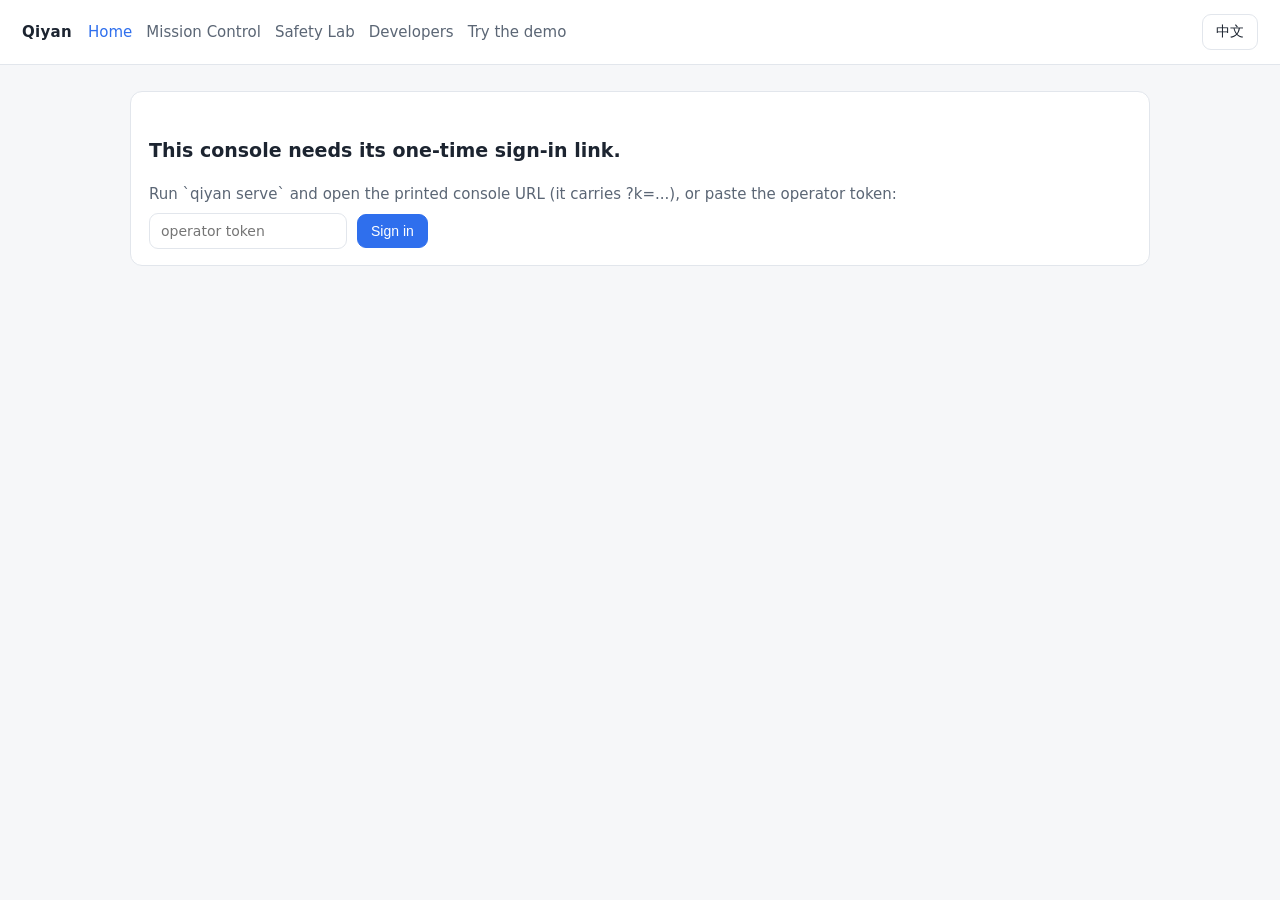
==== internal/api/uiassets/index.html @ 935458f2 "feat(console): add the embedded mission control console with connect and developer views" ====
<!DOCTYPE html>
<html lang="en">
<head>
<meta charset="utf-8">
<meta name="viewport" content="width=device-width, initial-scale=1">
<link rel="stylesheet" href="app.css">
<title>Qiyan</title>
</head>
<body data-page="nav_home">
<header class="top">
  <span class="brand">Qiyan</span>
  <nav id="topnav"></nav>
  <span class="grow"></span>
  <button id="lang-toggle">中文</button>
</header>
<main id="main">
  <h1 data-i18n="app_title"></h1>
  <p class="lead" data-i18n="home_lead"></p>

  <div id="status" class="notice" style="display:none"></div>

  <div class="grid cards" style="margin-top:20px">
    <div class="card">
      <h3 data-i18n="home_card_team_t"></h3>
      <p data-i18n="home_card_team_d"></p>
      <a class="go" href="mission.html" data-i18n="home_card_team_b"></a>
    </div>
    <div class="card">
      <h3 data-i18n="home_card_lab_t"></h3>
      <p data-i18n="home_card_lab_d"></p>
      <a class="go" href="lab.html" data-i18n="home_card_lab_b"></a>
    </div>
    <div class="card">
      <h3 data-i18n="home_card_dev_t"></h3>
      <p data-i18n="home_card_dev_d"></p>
      <a class="go" href="dev.html" data-i18n="home_card_dev_b"></a>
    </div>
  </div>

  <div class="card" style="margin-top:18px; border-color: var(--demo)">
    <div class="row">
      <span class="badge demo" data-i18n="demo_badge"></span>
    </div>
    <h3 data-i18n="home_demo_t"></h3>
    <p data-i18n="home_demo_d"></p>
    <a class="go" href="demo.html" data-i18n="home_demo_b" style="background: var(--demo)"></a>
  </div>

  <p class="foot">Qiyan — local-first. Nothing on these pages leaves this computer.</p>
</main>
<script src="i18n.js"></script>
<script src="app.js"></script>
<script src="index.js"></script>
</body>
</html>
---- internal/api/uiassets/app.css ----
/* Qiyan console styles. One file, no dependencies, light and dark. */
:root {
  --bg: #f6f7f9;
  --panel: #ffffff;
  --ink: #1c2430;
  --muted: #5b6675;
  --line: #e2e6ec;
  --accent: #2f6fed;
  --accent-ink: #ffffff;
  --ok: #1f9d55;
  --warn: #b45309;
  --bad: #c0362c;
  --demo: #7c3aed;
  --radius: 12px;
}
@media (prefers-color-scheme: dark) {
  :root {
    --bg: #12161c;
    --panel: #1b2129;
    --ink: #e8ecf2;
    --muted: #9aa5b1;
    --line: #2c3440;
    --accent: #5b8df6;
  }
}
* { box-sizing: border-box; }
html, body { margin: 0; padding: 0; }
body {
  background: var(--bg);
  color: var(--ink);
  font: 15px/1.5 system-ui, -apple-system, "Segoe UI", Roboto, "PingFang SC", "Microsoft YaHei", sans-serif;
}
header.top {
  display: flex; align-items: center; gap: 16px;
  padding: 14px 22px; border-bottom: 1px solid var(--line);
  background: var(--panel); position: sticky; top: 0; z-index: 10;
}
header.top .brand { font-weight: 700; letter-spacing: 0.3px; }
header.top .grow { flex: 1; }
header.top a { color: var(--muted); text-decoration: none; margin-right: 14px; }
header.top a:hover, header.top a.active { color: var(--accent); }
main { max-width: 1060px; margin: 0 auto; padding: 26px 20px 80px; }
h1 { font-size: 26px; margin: 6px 0 4px; }
h2 { font-size: 19px; margin: 26px 0 10px; }
p.lead { color: var(--muted); margin-top: 0; }
.grid { display: grid; gap: 16px; }
.grid.cards { grid-template-columns: repeat(auto-fit, minmax(270px, 1fr)); }
.card {
  background: var(--panel); border: 1px solid var(--line); border-radius: var(--radius);
  padding: 18px 18px 16px; display: flex; flex-direction: column; gap: 8px;
}
.card h3 { margin: 0; font-size: 17px; }
.card p { margin: 0; color: var(--muted); }
.card a.go, button.go {
  margin-top: auto; display: inline-block; background: var(--accent); color: var(--accent-ink);
  border: 0; border-radius: 9px; padding: 9px 14px; font-size: 14px; cursor: pointer;
  text-decoration: none; width: fit-content;
}
button, .btn {
  border: 1px solid var(--line); background: var(--panel); color: var(--ink);
  border-radius: 9px; padding: 8px 13px; cursor: pointer; font-size: 14px;
}
button.primary { background: var(--accent); border-color: var(--accent); color: var(--accent-ink); }
button.danger { color: var(--bad); border-color: var(--bad); }
button:disabled { opacity: 0.5; cursor: default; }
.badge {
  display: inline-block; border-radius: 999px; padding: 2px 10px; font-size: 12px;
  border: 1px solid var(--line); color: var(--muted);
}
.badge.demo { border-color: var(--demo); color: var(--demo); font-weight: 600; }
.badge.ok { border-color: var(--ok); color: var(--ok); }
.badge.warn { border-color: var(--warn); color: var(--warn); }
.badge.bad { border-color: var(--bad); color: var(--bad); }
.muted { color: var(--muted); }
.mono { font-family: ui-monospace, SFMono-Regular, Consolas, monospace; font-size: 13px; }
table { width: 100%; border-collapse: collapse; }
th, td { text-align: left; padding: 8px 10px; border-bottom: 1px solid var(--line); font-size: 14px; }
th { color: var(--muted); font-weight: 600; }
.row { display: flex; gap: 10px; align-items: center; flex-wrap: wrap; }
.spread { display: flex; justify-content: space-between; align-items: center; gap: 10px; }
pre.snippet {
  background: var(--bg); border: 1px solid var(--line); border-radius: 9px;
  padding: 12px; overflow: auto; font-size: 13px;
}
.notice { border-left: 4px solid var(--accent); background: var(--panel);
  border-radius: 8px; padding: 12px 14px; border: 1px solid var(--line); }
.notice.warn { border-left-color: var(--warn); }
.notice.bad { border-left-color: var(--bad); }
.field { display: flex; flex-direction: column; gap: 6px; margin-bottom: 14px; }
.field label { font-size: 13px; color: var(--muted); }
input[type="text"], input[type="number"], textarea, select {
  background: var(--panel); color: var(--ink); border: 1px solid var(--line);
  border-radius: 9px; padding: 9px 11px; font-size: 14px; font-family: inherit;
}
textarea { min-height: 90px; resize: vertical; }
.timeline { display: flex; flex-direction: column; gap: 8px; }
.timeline .ev { display: flex; gap: 10px; align-items: baseline; font-size: 14px; }
.timeline .ev .t { color: var(--muted); font-size: 12px; min-width: 64px; }
.fleet { display: grid; gap: 14px; grid-template-columns: repeat(auto-fit, minmax(220px, 1fr)); }
.agent { border: 1px solid var(--line); border-radius: var(--radius); background: var(--panel); padding: 14px; }
.agent .who { font-weight: 600; }
.dot { display: inline-block; width: 9px; height: 9px; border-radius: 50%; margin-right: 6px; background: var(--muted); }
.dot.running { background: var(--accent); animation: pulse 1.2s infinite; }
.dot.done { background: var(--ok); }
.dot.waiting { background: var(--warn); }
.dot.failed { background: var(--bad); }
@keyframes pulse { 50% { opacity: 0.35; } }
.map { border: 1px solid var(--line); border-radius: var(--radius); background: var(--panel); padding: 14px; overflow: auto; }
.map .edge { display: flex; gap: 8px; align-items: center; font-size: 13px; padding: 3px 0; }
.map .arrow { color: var(--muted); }
.foot { color: var(--muted); font-size: 12px; margin-top: 40px; }
.approval { border: 1px solid var(--warn); border-radius: var(--radius); background: var(--panel); padding: 14px; display: flex; flex-direction: column; gap: 8px; }
.approval .q { font-weight: 600; }
kbd { background: var(--bg); border: 1px solid var(--line); border-radius: 5px; padding: 1px 6px; font-size: 12px; }
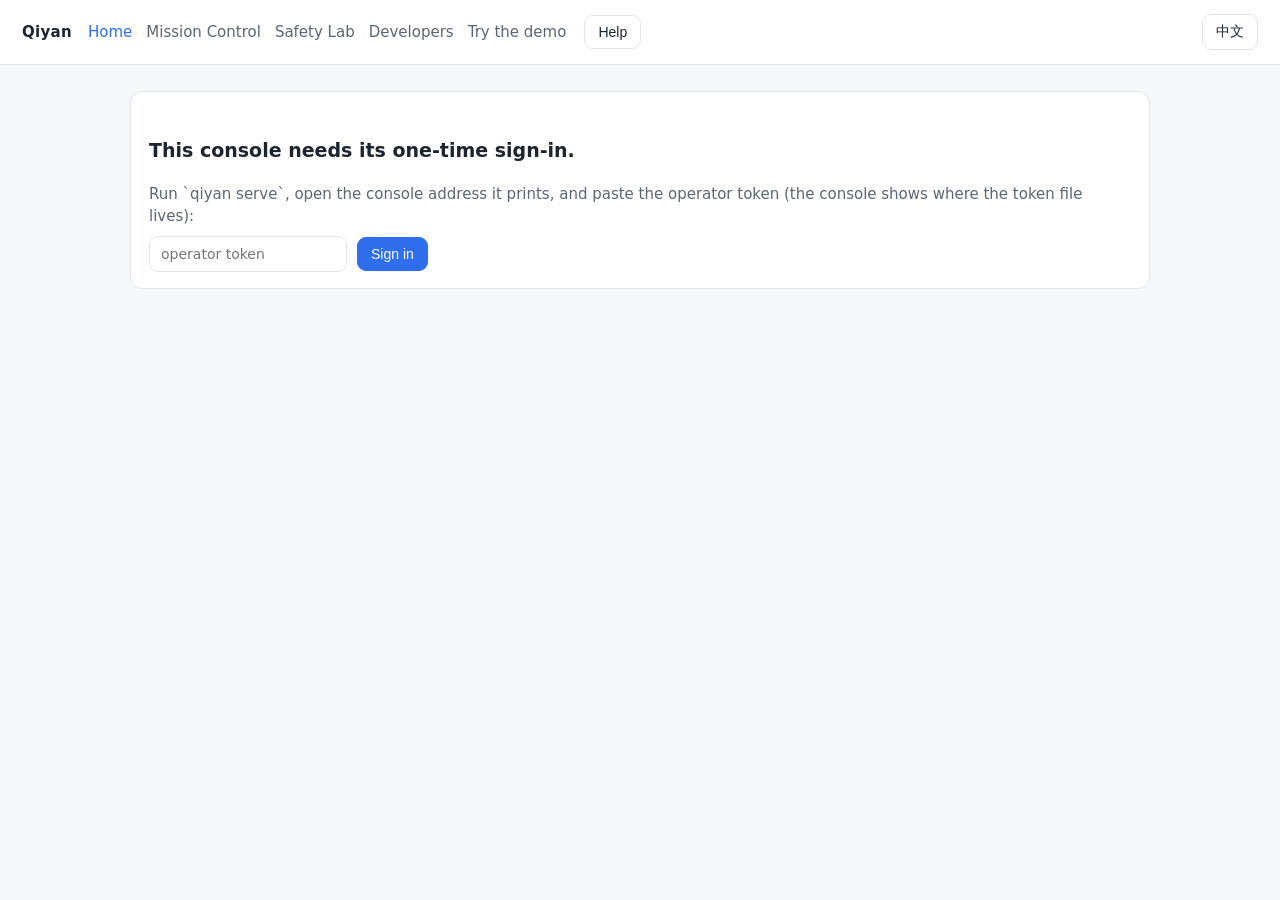
==== commit 35a35c70: "fix(ui): express visibility and layout with classes, not inline styles (CSP blocks style attributes)" ====
--- a/internal/api/uiassets/index.html
+++ b/internal/api/uiassets/index.html
@@ -17,9 +17,9 @@
   <h1 data-i18n="app_title"></h1>
   <p class="lead" data-i18n="home_lead"></p>
 
-  <div id="status" class="notice" style="display:none"></div>
+  <div id="status" class="notice hidden"></div>
 
-  <div class="grid cards" style="margin-top:20px">
+  <div class="grid cards mt20">
     <div class="card">
       <h3 data-i18n="home_card_team_t"></h3>
       <p data-i18n="home_card_team_d"></p>
@@ -37,16 +37,16 @@
     </div>
   </div>
 
-  <div class="card" style="margin-top:18px; border-color: var(--demo)">
+  <div class="card demo-card">
     <div class="row">
       <span class="badge demo" data-i18n="demo_badge"></span>
     </div>
     <h3 data-i18n="home_demo_t"></h3>
     <p data-i18n="home_demo_d"></p>
-    <a class="go" href="demo.html" data-i18n="home_demo_b" style="background: var(--demo)"></a>
+    <a class="go demo-go" href="demo.html" data-i18n="home_demo_b"></a>
   </div>
 
-  <p class="foot">Qiyan — local-first. Nothing on these pages leaves this computer.</p>
+  <p class="foot" data-i18n="foot_local"></p>
 </main>
 <script src="i18n.js"></script>
 <script src="app.js"></script>
--- a/internal/api/uiassets/app.css
+++ b/internal/api/uiassets/app.css
@@ -112,3 +112,61 @@
 .approval { border: 1px solid var(--warn); border-radius: var(--radius); background: var(--panel); padding: 14px; display: flex; flex-direction: column; gap: 8px; }
 .approval .q { font-weight: 600; }
 kbd { background: var(--bg); border: 1px solid var(--line); border-radius: 5px; padding: 1px 6px; font-size: 12px; }
+
+/* Project picker (picker.js): compact panel with connected projects,
+   recents, a folder browser and a one-folder workspace creator. */
+.picker-panel { margin-top: 8px; gap: 10px; max-height: 420px; overflow: auto; }
+.picker-section { display: flex; flex-direction: column; gap: 4px; }
+.picker-section > div:first-child { font-size: 13px; color: var(--muted); margin-top: 6px; }
+.picker-row {
+  display: flex; align-items: center; gap: 10px; justify-content: flex-start;
+  width: 100%; text-align: left; padding: 7px 10px;
+}
+.picker-row:hover { border-color: var(--accent); }
+.picker-path { overflow: hidden; text-overflow: ellipsis; white-space: nowrap; }
+.picker-crumb { justify-content: space-between; }
+.picker-list { display: flex; flex-direction: column; gap: 2px; max-height: 240px; overflow: auto; }
+.chip { font-size: 13px; padding: 5px 10px; border-radius: 999px; }
+
+/* Guided tours (tour.js): a bottom card that highlights the real control for
+   each step. The highlight is a non-destructive outline. */
+.tour-card {
+  position: fixed; left: 50%; bottom: 18px; transform: translateX(-50%);
+  width: min(560px, calc(100vw - 32px)); z-index: 40;
+  box-shadow: 0 8px 30px rgba(0, 0, 0, 0.18); gap: 10px;
+}
+.tour-text { font-size: 15px; }
+.tour-wait { font-size: 13px; }
+.tour-hl {
+  outline: 3px solid var(--accent); outline-offset: 3px;
+  border-radius: 10px; transition: outline-color 0.2s;
+}
+#help-panel {
+  position: fixed; right: 18px; top: 64px; width: min(420px, calc(100vw - 32px));
+  z-index: 41; box-shadow: 0 8px 30px rgba(0, 0, 0, 0.18);
+}
+header.top #help-btn { margin-left: 4px; }
+
+/* Outcome-first summary card on Mission Control. */
+.card.summary { border-width: 2px; border-color: var(--accent); }
+details.block { border: 1px solid var(--line); border-radius: 9px; padding: 8px 12px; background: var(--panel); }
+details.block > summary { cursor: pointer; color: var(--muted); font-size: 13px; }
+details.block pre { margin: 8px 0 4px; }
+
+/* Utilities. The console CSP is style-src 'self', which makes markup
+   style="..." attributes inactive in browsers; visibility and trivial
+   layout must therefore be expressed as classes (registered last so they
+   win over component display rules), never inline styles. */
+.hidden { display: none; }
+.flex1 { flex: 1; }
+.flex2 { flex: 2; }
+.mt10 { margin-top: 10px; }
+.mt12 { margin-top: 12px; }
+.mt18 { margin-top: 18px; }
+.mt20 { margin-top: 20px; }
+.small { font-size: 12px; }
+.indent { margin: 6px 0 10px 24px; }
+.indent-left { margin-left: 24px; }
+.demo-card { margin-top: 18px; border-color: var(--demo); }
+.demo-go { background: var(--demo); }
+.share-preview { max-width: 100%; border: 1px solid var(--line); border-radius: 12px; }
